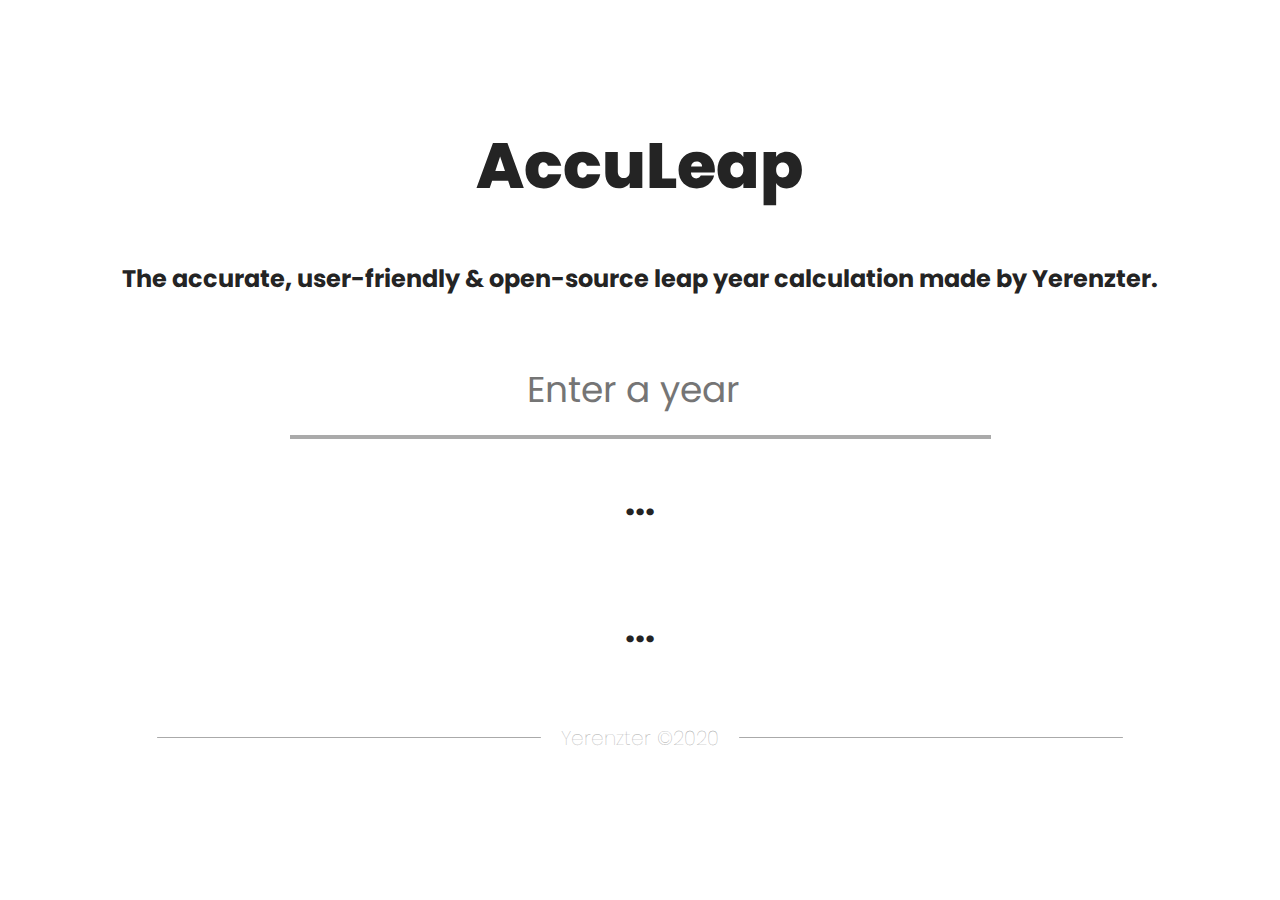
==== index.html @ c2801abc "0.0.12 update" ====
<!DOCTYPE html>
<html>
    <head>
	<meta charset="utf-8">
	<meta name="viewport" content="width-device-width, initial-scale=1">
        <meta name="description" content="The accurate graphic based user-interface and open-source leap year calculation made by Yerenzter.">
        <meta name="author" content="Yerenzter">
        <meta name="keywords" content="most accurate leap year calculation, accurate, leap, year, calculation, leap year calculation, calculation, leap year accurate, leap year calculation, Yerenzter, yerenzter, nenyer, yer, renzter, umiten, marc joseff flores umiten, marc joseff umiten, Renzter Arizala, Marc Joseff Flores Umiten, Philippines, philippines, antique, Antique">
        <meta name="theme-color" content="#0080FF">
	<link src="https://github.com/Yerenzter/yerenzter.github.io/img/yr_favicon.png" rel="icon">
	<link href="css/acculeap.css" rel="stylesheet">
	<link href="css/yerenzter.animation.css" rel="stylesheet">
	<script src="js/acculeap.js" type="text/javascript"></script>
	<title>AccuLeap | Accurate Leap Year Calculation</title>
	<style type="text/css">
           @font-face {
		font-family: Poppins Black;
		src: url("fonts/Poppins/Poppins-Black.otf");
 	    }

	    @font-face {\
		font-family: Poppins Black Italic;
		src: url("fonts/Poppins/Poppins-BlackItalic.otf");
 	    }

	    @font-face {
		font-family: Poppins Bold;
		src: url("fonts/Poppins/Poppins-Bold.otf");
 	    }

            @font-face {
		font-family: Poppins Bold Italic;
		src: url("fonts/Poppins/Poppins-BoldItalic.otf");
 	    }

	    @font-face {
		font-family: Poppins Extra Bold;
		src: url("fonts/Poppins/Poppins-ExtraBold.otf");
 	    }

	    @font-face {
		font-family: Poppins Extra Bold Italic;
		src: url("fonts/Poppins/Poppins-ExtraBoldItalic.otf");
 	    }

            @font-face {
		font-family: Poppins Extra Light;
		src: url("fonts/Poppins/Poppins-ExtraLight.otf");
 	    }

	    @font-face {
		font-family: Poppins Extra Light Italic;
		src: url("fonts/Poppins/Poppins-ExtraLightItalic.otf");
 	    }

	    @font-face {
		font-family: Poppins Italic;
		src: url("fonts/Poppins/Poppins-Italic.otf");
 	    }

             @font-face {
		font-family: Poppins Light;
		src: url("fonts/Poppins/Poppins-Light.otf");
 	    }

	    @font-face {
		font-family: Poppins Light Italic;
		src: url("fonts/Poppins/Poppins-LightItalic.otf");
 	    }

	    @font-face {
		font-family: Poppins Medium;
		src: url("fonts/Poppins/Poppins-Medium.otf");
 	    }

            @font-face {
		font-family: Poppins Medium Italic;
		src: url("fonts/Poppins/Poppins-MediumItalic.otf");
 	    }

	    @font-face {
		font-family: Poppins Regular;
		src: url("fonts/Poppins/Poppins-Regular.otf");
 	    }

	    @font-face {
		font-family: Poppins Semi Bold;
		src: url("fonts/Poppins/Poppins-SemiBold.otf");
 	    }

            @font-face {
		font-family: Poppins Semi Bold Italic;
		src: url("fonts/Poppins/Poppins-SemiBoldItalic.otf");
 	    }

	    @font-face {
		font-family: Poppins Thin;
		src: url("fonts/Poppins/Poppins-Thin.otf");
 	    }

	    @font-face {
		font-family: Poppins Thin Italic;
		src: url("fonts/Poppins/Poppins-ThinItalic.otf");
 	    }
        </style>
    </head>
    <body>
	<div class="yr-root">
	    <div class="yr-content">
		<div class="yr-header">
		    <h1>AccuLeap</h1>
		</div>
		<div class="yr-body">
		    <h1>The accurate, user-friendly & open-source leap year calculation made by Yerenzter.</h1>
		    <input type="number" id="yr-text" placeholder="Enter a year" oninput="OnResult()">
		    <p id="yr-result">...</p>
		    <p id="yr-result001">...</p>
		</div>
		<div class="yr-footer">
		    <small>Yerenzter &copy;2020</small>
		</div>
	    </div>
	</div>
    </body>
</html>
---- css/acculeap.css ----
:root {
    --black: #242424;
    --blue: #0800FF;
    --dark-black: #333;
    --gray: #AAA;
    --white: #FFF;
    --aesthetic-blue: #6FCEFF;
    --aesthetic-pink: #FF00FF;
}

html, body {
    margin: 0em;
    padding: 0em;
    border: 0em;
    height: 100%;
}

.yr-root {
    display: flex;
    justify-content: center;
    align-items: center;
    min-width: 100vw;
    min-height: 100vh;
}

.yr-content {
    display: grid;
    margin: 0px 0px 0px 0px;
    padding: 0em;
    box-sizing: border-box;
    background-color: var(--white);
}

.yr-content > .yr-header {
    display: grid;
    justify-items: center;
    align-items: center;
    min-width: 100vw;
    box-sizing: border-box;
}

.yr-content > .yr-header > h1 {
    margin: 0em;
    font-family: Poppins Extra Bold;
    font-size: clamp(24px, 64px, 96px);
    color: var(--black);
    animation-name: RiseUp;
    animation-duration: 4s;
}

.yr-content > .yr-body {
    display: grid;
    justify-items: center;
    align-content: center;
    box-sizing: border-box;
    margin: 0em;
    padding: 0em;
}

.yr-content > .yr-body > h1 {
    box-sizing: border-box;
    margin: 0em;
    padding: clamp(2em, 2em, 2em);
    font-family: Poppins Bold;
    font-size: clamp(12px, 24px, 36px);
    color: var(--black);
}

.yr-content > .yr-body > input {
    border: 0px;
    border-bottom: solid var(--gray) 4px;
    padding: 0.5em 0em 0.5em 0em;
    outline: none;
    font-family: Poppins Regular;
    font-size: clamp(24px, 36px, 36px);
    color: var(--gray);
    text-align: center;
}

.yr-content > .yr-body > input:active {
    border-bottom: solid var(--blue) 4px;
}

.yr-content > .yr-body >  input:cursor {
    border-bottom: solid var(--blue) 4px;
}

.yr-content > .yr-body > input:focus {
    border-bottom: solid var(--blue) 4px;
}

.yr-content > .yr-body > input:hover {
    border-bottom: solid var(--blue) 4px;
}

not .yr-content > .yr-body > input:hover {
    border-bottom: solid var(--gray) 4px;
}

.yr-content > .yr-body > p {
    margin: 0em 1em 0em 1em;
    padding: clamp(1em, 1em, 1em);
    font-family: Poppins Bold;
    font-size: clamp(24px, 36px, 36px);
    color: var(--black);
}

.yr-content > .yr-footer {
    display: flex;
    justify-content: center;
    align-items: center;
    min-height: clamp(10vh, 10vh, 10vh);
}

.yr-content > .yr-footer::before {
    content: "";
    justify-self: center;
    align-self: center;
    border-radius: 24px;
    width: clamp(24%, 30%, 50%);
    height: 1px;
    background-color: var(--gray);
}

.yr-content > .yr-footer::after {
    content: "";
    justify-self: center;
    align-self: center;
    border-radius: 24px;
    width: clamp(24%, 30%, 50%);
    height: 1px;
    background-color: var(--gray);
}

.yr-content > .yr-footer > small {
    padding: 0em 1em 0em 1em;
    font-family: Poppins Thin;
    font-size: clamp(20px, 20px, 24px);
    color: var(--gray);
}
---- css/yerenzter.animation.css ----
@keyframes RiseUp {
    from {
	margin: 1280px 0px 0px 0px;
	opacity: 0%;
    }

    to {
	margin: 0px 0px 0px 0px;
	opacity: 100%;
    }
}

@keyframes GlideToRight {
    from {
	margin: 0px;
    }

    to {
	margin: 0px 0px 0px 240px;
    }
}

@keyframes AestheticPinkFade {
    33.33% {
	color: var(--white);
    }

    66.66% {
	color: var(--aesthetic-pink);
    }
 
    99.99% {
	color: var(--white);
    }
}

@keyframes AestheticPinkFadeBack {
    33.33% {
	background-color: var(--white);
    }

    66.66% {
	background-color: var(--aesthetic-pink);
    }

    99.99% {
	background-color: var(--white);
    }
}

@keyframes SizeUp {
    from {;
	font-size: clamp(24px, 36px, 48px);
    }

    to {
	font-size: clamp(24px, 48px, 48px);
    }
}

@keyframes AestheticAmbient {
    33.33% {
	background-color: var(--aesthetic-pink);
    }

    66.66% {
	background-color: var(--aesthetic-blue);
    }

    99.99% {
	background-color: var(--aesthetic-pink);
    }
}
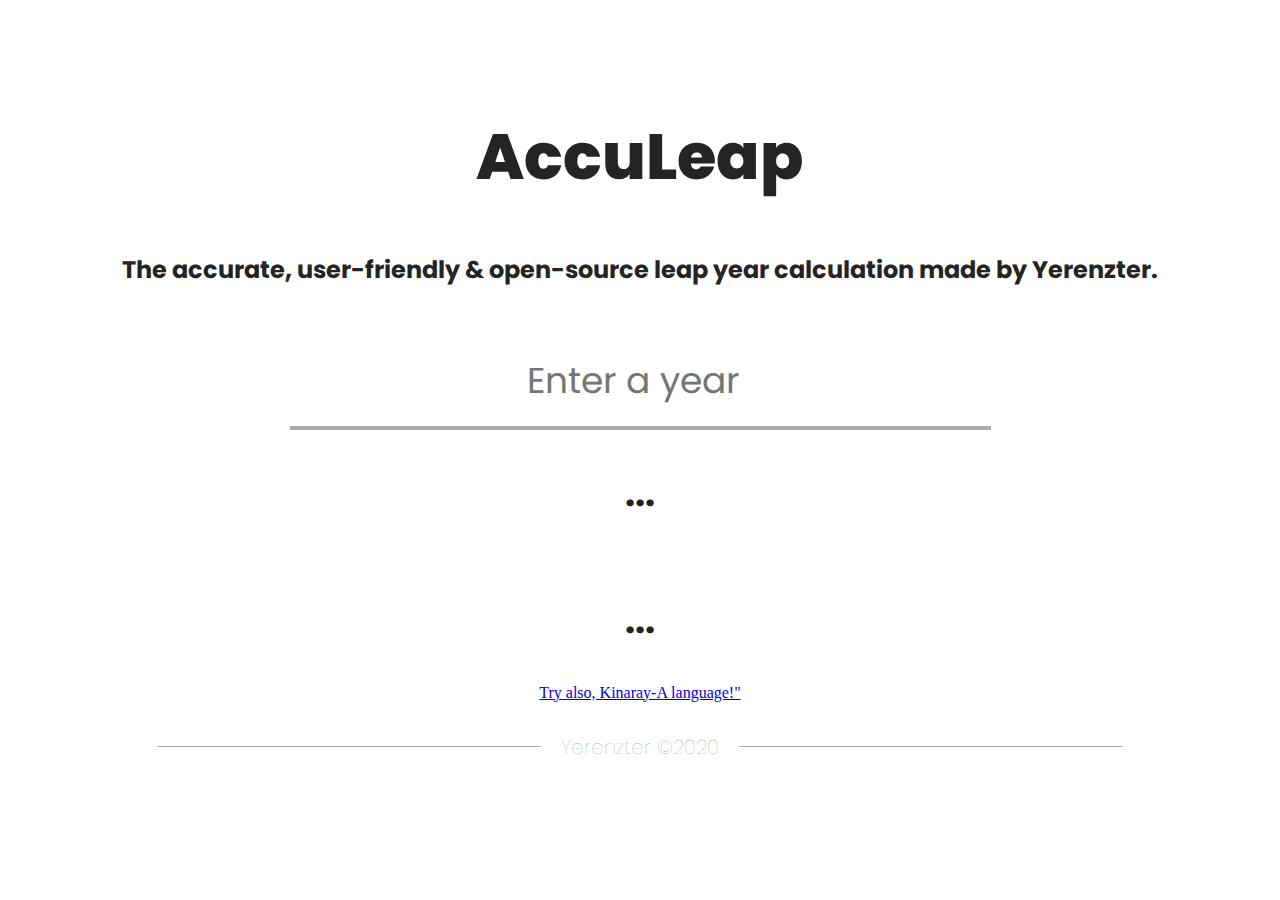
==== commit bebc4197: "0.0.15 update" ====
--- a/index.html
+++ b/index.html
@@ -2,14 +2,15 @@
 <html>
     <head>
 	<meta charset="utf-8">
-	<meta name="viewport" content="width-device-width, initial-scale=1">
-        <meta name="description" content="The accurate graphic based user-interface and open-source leap year calculation made by Yerenzter.">
+	<meta name="viewport" content="width=1024">
+        <meta name="description" content="The accurate, graphic based user-interface and open-source leap year calculation made by Yerenzter.">
         <meta name="author" content="Yerenzter">
         <meta name="keywords" content="most accurate leap year calculation, accurate, leap, year, calculation, leap year calculation, calculation, leap year accurate, leap year calculation, Yerenzter, yerenzter, nenyer, yer, renzter, umiten, marc joseff flores umiten, marc joseff umiten, Renzter Arizala, Marc Joseff Flores Umiten, Philippines, philippines, antique, Antique">
         <meta name="theme-color" content="#0080FF">
 	<link src="https://github.com/Yerenzter/yerenzter.github.io/img/yr_favicon.png" rel="icon">
 	<link href="css/acculeap.css" rel="stylesheet">
 	<link href="css/yerenzter.animation.css" rel="stylesheet">
+        <link href="yr_manifest.json" rel="manifest">
 	<script src="js/acculeap.js" type="text/javascript"></script>
 	<title>AccuLeap | Accurate Leap Year Calculation</title>
 	<style type="text/css">
@@ -18,7 +19,7 @@
 		src: url("fonts/Poppins/Poppins-Black.otf");
  	    }
 
-	    @font-face {\
+	    @font-face {
 		font-family: Poppins Black Italic;
 		src: url("fonts/Poppins/Poppins-BlackItalic.otf");
  	    }
@@ -115,6 +116,7 @@
 		    <input type="number" id="yr-text" placeholder="Enter a year" oninput="OnResult()">
 		    <p id="yr-result">...</p>
 		    <p id="yr-result001">...</p>
+                    <a href="github.com/Yerenzter/acculeap/blob/main.krj.index.html">Try also, Kinaray-A language!"</a>
 		</div>
 		<div class="yr-footer">
 		    <small>Yerenzter &copy;2020</small>
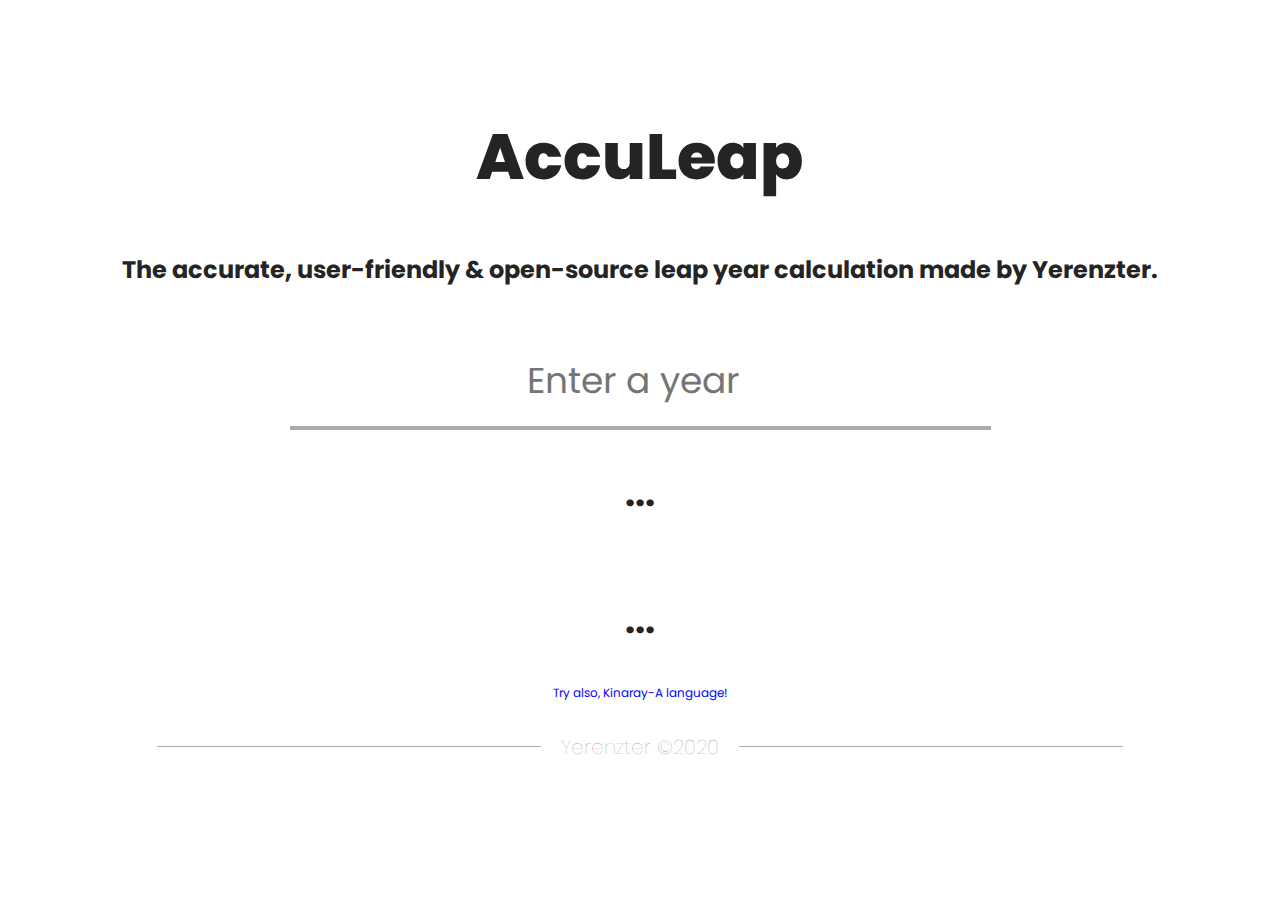
==== commit aca050e0: "0.0.15 update" ====
--- a/index.html
+++ b/index.html
@@ -116,7 +116,7 @@
 		    <input type="number" id="yr-text" placeholder="Enter a year" oninput="OnResult()">
 		    <p id="yr-result">...</p>
 		    <p id="yr-result001">...</p>
-                    <a href="github.com/Yerenzter/acculeap/blob/main.krj.index.html">Try also, Kinaray-A language!"</a>
+                    <a href="https://yerenzter.github.io/acculeap/krj.index.html">Try also, Kinaray-A language!</a>
 		</div>
 		<div class="yr-footer">
 		    <small>Yerenzter &copy;2020</small>
--- a/css/acculeap.css
+++ b/css/acculeap.css
@@ -105,6 +105,13 @@
     color: var(--black);
 }
 
+.yr-content > .yr-body > a {
+    font-family: Poppins Regular;
+    font-size: clamp(12px, 12px, 12px);
+    text-decoration: none;
+    color: var(--blue);
+}
+
 .yr-content > .yr-footer {
     display: flex;
     justify-content: center;
@@ -137,4 +144,4 @@
     font-family: Poppins Thin;
     font-size: clamp(20px, 20px, 24px);
     color: var(--gray);
-}+}
